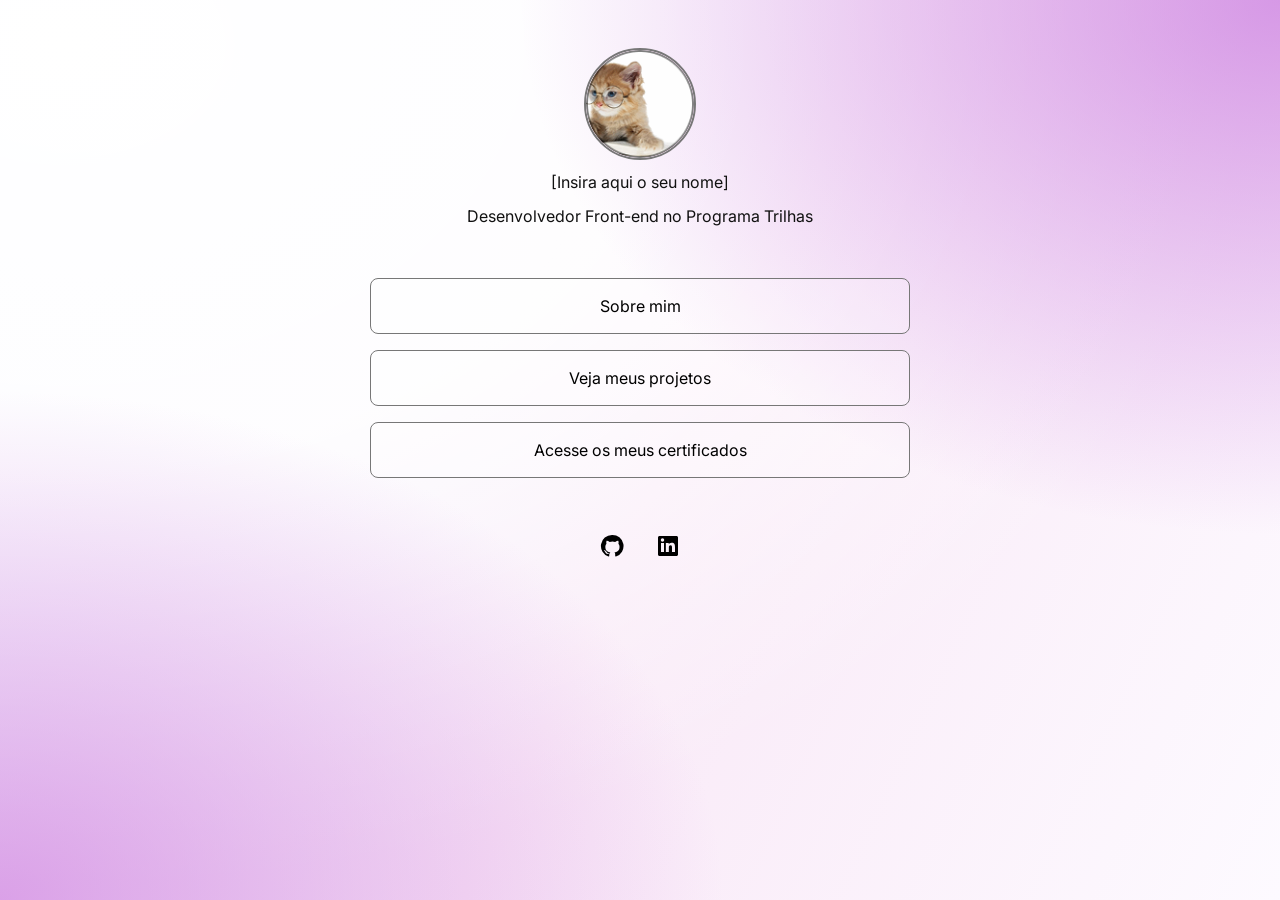
==== portfolio_figma/index.html @ 00ce60fe "Commit with code" ====
<!DOCTYPE html>
<html lang="pt-BR">
<head>
  <meta charset="UTF-8">
  <meta name="viewport" content="width=device-width, initial-scale=1.0">
  <title>Portfólio | Seu nome</title>
  <link rel="stylesheet" href="style.css">
</head>
<body>
  <main class="container">
    <header class="perfil">
      <img class="avatar" src="images/avatar.png" alt="Foto de perfil">
      <h1>[Insira aqui o seu nome]</h1>
      <p class="cargo">Desenvolvedor Front-end no Programa Trilhas</p>
    </header>

    <nav class="links-principais" aria-label="Navegação principal">
      <a class="botao" href="./sobre.html">Sobre mim</a>
      <a class="botao" href="./projetos.html">Veja meus projetos</a>
      <a class="botao" href="#certificados">Acesse os meus certificados</a>
    </nav>



    <footer class="redes-sociais">
      <a href="https://github.com/" aria-label="GitHub" title="GitHub" target="_blank" rel="noopener noreferrer">
        <svg viewBox="0 0 24 24" aria-hidden="true"><path d="M12 .9a11.1 11.1 0 0 0-3.51 21.63c.55.1.76-.24.76-.53v-2.08c-3.1.67-3.75-1.32-3.75-1.32-.5-1.28-1.24-1.62-1.24-1.62-1.01-.69.08-.68.08-.68 1.12.08 1.71 1.15 1.71 1.15 1 .1.76 2.02 3.67 2.25.1-.71.39-1.2.7-1.48-2.48-.28-5.09-1.24-5.09-5.53 0-1.22.44-2.22 1.15-3-.12-.28-.5-1.42.11-2.96 0 0 .94-.3 3.06 1.15a10.6 10.6 0 0 1 5.57 0c2.12-1.45 3.06-1.15 3.06-1.15.61 1.54.23 2.68.11 2.96.72.78 1.15 1.78 1.15 3 0 4.3-2.61 5.25-5.1 5.52.4.35.75 1.03.75 2.08V22c0 .29.2.63.77.52A11.1 11.1 0 0 0 12 .9Z"/></svg>
      </a>
      <a href="https://www.linkedin.com/" aria-label="LinkedIn" title="LinkedIn" target="_blank" rel="noopener noreferrer">
        <svg viewBox="0 0 24 24" aria-hidden="true"><path d="M20.45 2H3.55C2.69 2 2 2.68 2 3.52v16.96c0 .84.69 1.52 1.55 1.52h16.9c.85 0 1.55-.68 1.55-1.52V3.52c0-.84-.7-1.52-1.55-1.52ZM8 18H5V9h3v9ZM6.5 7.77a1.74 1.74 0 1 1 0-3.48 1.74 1.74 0 0 1 0 3.48ZM19 18h-3v-4.38c0-1.05-.02-2.4-1.46-2.4-1.47 0-1.69 1.14-1.69 2.32V18h-3V9h2.88v1.23h.04c.4-.7 1.38-1.44 2.84-1.44 3.04 0 3.39 2 3.39 4.6V18Z"/></svg>
      </a>
    </footer>
  </main>
</body>
</html>
---- portfolio_figma/style.css ----
@import url('https://fonts.googleapis.com/css2?family=Inter:wght@400;500;600&display=swap');

:root {
  --cor-principal: #d9a4df;
  --cor-texto: #111;
  --borda: #777;
  --largura-conteudo: 800px;
}

* {
  box-sizing: border-box;
}

html {
  scroll-behavior: smooth;
}

body {
  min-height: 100vh;
  margin: 0;
  padding: 48px 20px;
  color: var(--cor-texto);
  font-family: Inter, Arial, sans-serif;
  background:
    radial-gradient(ellipse at 100% 0%, rgba(197, 111, 220, .68), transparent 42%),
    radial-gradient(ellipse at 0% 100%, rgba(210, 132, 224, .72), transparent 40%),
    radial-gradient(ellipse at 5% 5%, #fff 0%, rgba(255,255,255,.9) 35%, transparent 70%),
    linear-gradient(115deg, #e8edff 0%, #f9e9f7 52%, #fdfaff 100%);
  background-attachment: fixed;
}

.container {
  width: min(100%, var(--largura-conteudo));
  margin: 0 auto;
}

.perfil {
  text-align: center;
}

.avatar {
  display: block;
  width: 112px;
  height: 112px;
  margin: 0 auto 12px;
  object-fit: cover;
  border: 2px solid var(--borda);
  border-radius: 50%;
  background: #fff;
}

h1 {
  margin: 0 0 12px;
  font-size: 16px;
  font-weight: 400;
}

.cargo {
  margin: 0;
  font-size: 16px;
  line-height: 1.6;
}

.links-principais {
  display: grid;
  gap: 16px;
  margin: 48px auto 0;
  width: min(100%, 540px);
}

.botao {
  display: block;
  padding: 17px 20px;
  border: 1px solid var(--borda);
  border-radius: 8px;
  background: rgba(255, 255, 255, .22);
  color: #000;
  text-align: center;
  text-decoration: none;
  transition: background .2s, transform .2s;
}

.botao:hover {
  background: rgba(255, 255, 255, .5);
  transform: translateY(-2px);
}

.secao {
  margin-top: 56px;
  scroll-margin-top: 24px;
}

.secao h2 {
  margin: 0 0 18px;
  font-size: 22px;
  text-align: center;
}

.secao p {
  margin: 0;
  line-height: 1.6;
  text-align: center;
}

.sobre {
  margin-top: 56px;
}

.grade-projetos {
  display: grid;
  grid-template-columns: repeat(2, minmax(0, 1fr));
  gap: 16px;
}

.projeto {
  min-width: 0;
  padding: 16px;
  border: 1px solid var(--borda);
  border-radius: 8px;
  background: rgba(255, 255, 255, .22);
}

.imagem-projeto {
  width: 100%;
  aspect-ratio: 2.75 / 1;
  margin-bottom: 12px;
  border-radius: 2px;
  background-color: #f7f7f7;
  background-image:
    linear-gradient(45deg, #e8e8e8 25%, transparent 25%),
    linear-gradient(-45deg, #e8e8e8 25%, transparent 25%),
    linear-gradient(45deg, transparent 75%, #e8e8e8 75%),
    linear-gradient(-45deg, transparent 75%, #e8e8e8 75%);
  background-size: 44px 44px;
  background-position: 0 0, 0 22px, 22px -22px, -22px 0;
}

.projeto a {
  color: #111;
  font-size: 14px;
}

.redes-sociais {
  display: flex;
  justify-content: center;
  align-items: center;
  gap: 32px;
  margin: 56px 0 16px;
}

.redes-sociais a {
  display: inline-flex;
  width: 24px;
  height: 24px;
  color: #000;
}

.redes-sociais svg {
  width: 100%;
  height: 100%;
  fill: currentColor;
}

@media (max-width: 600px) {
  body {
    padding: 36px 18px;
  }

  .links-principais {
    margin-top: 36px;
  }

  .grade-projetos {
    grid-template-columns: 1fr;
  }

  .secao {
    margin-top: 42px;
  }
}
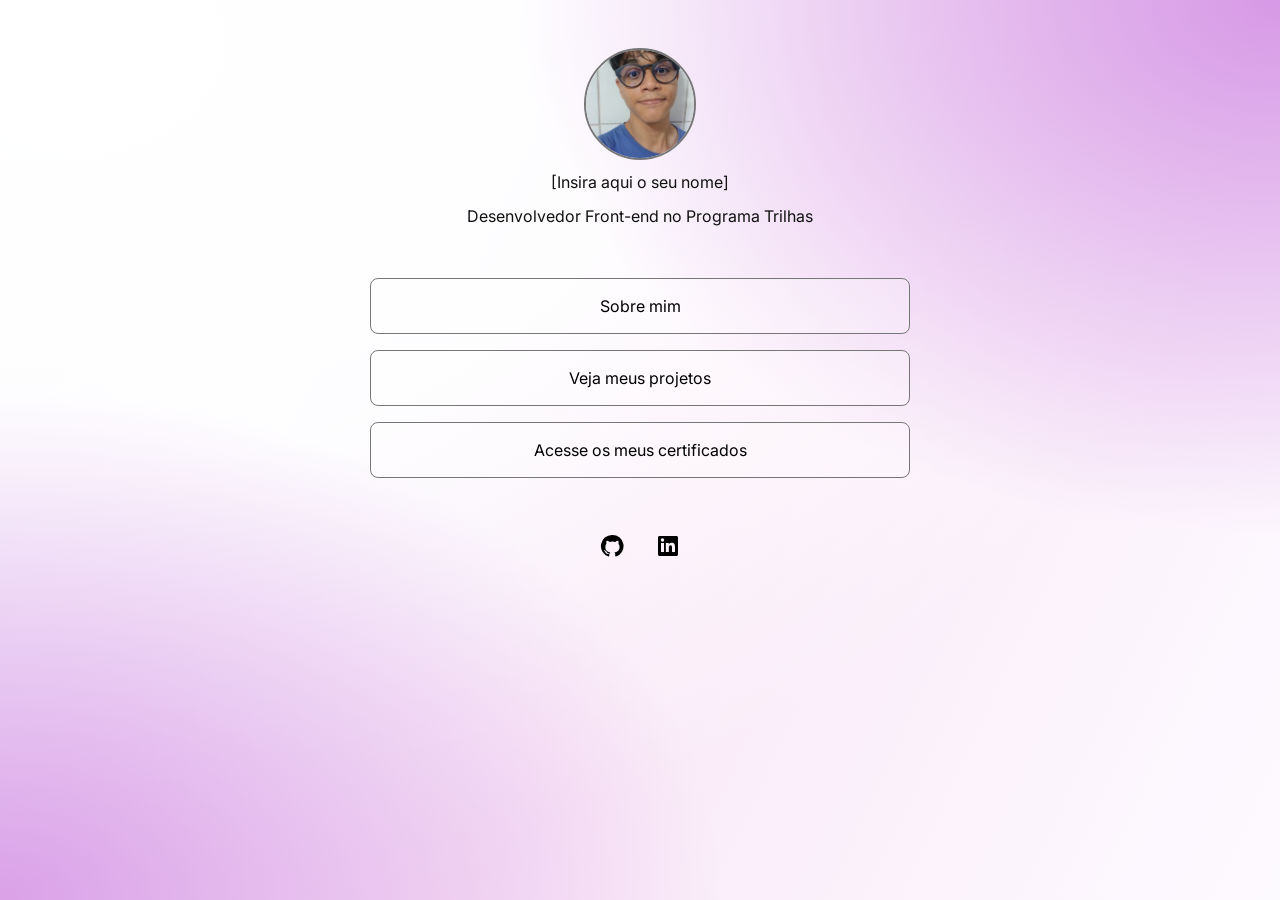
==== commit 1ea20fc4: "Commit 13/10/2026 novo" ====
--- a/portfolio_figma/index.html
+++ b/portfolio_figma/index.html
@@ -9,7 +9,7 @@
 <body>
   <main class="container">
     <header class="perfil">
-      <img class="avatar" src="images/avatar.png" alt="Foto de perfil">
+      <img class="avatar" src="images/photo.jpg" alt="Foto de perfil">
       <h1>[Insira aqui o seu nome]</h1>
       <p class="cargo">Desenvolvedor Front-end no Programa Trilhas</p>
     </header>
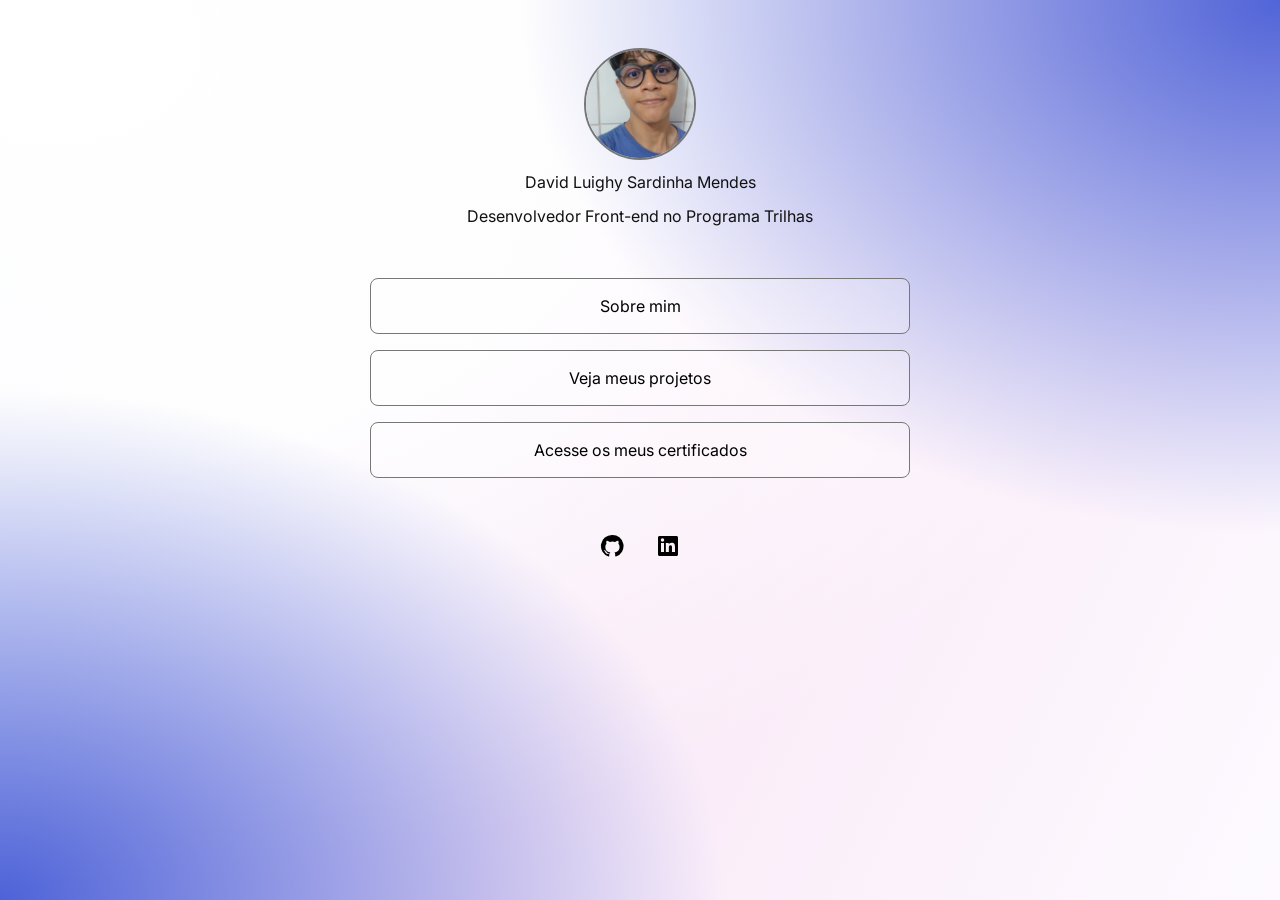
==== commit 21cfb188: "Commit 15/10/2026 color" ====
--- a/portfolio_figma/index.html
+++ b/portfolio_figma/index.html
@@ -3,21 +3,21 @@
 <head>
   <meta charset="UTF-8">
   <meta name="viewport" content="width=device-width, initial-scale=1.0">
-  <title>Portfólio | Seu nome</title>
+  <title>Portfólio | David </title>
   <link rel="stylesheet" href="style.css">
 </head>
 <body>
   <main class="container">
     <header class="perfil">
       <img class="avatar" src="images/photo.jpg" alt="Foto de perfil">
-      <h1>[Insira aqui o seu nome]</h1>
+      <h1>David Luighy Sardinha Mendes</h1>
       <p class="cargo">Desenvolvedor Front-end no Programa Trilhas</p>
     </header>
 
     <nav class="links-principais" aria-label="Navegação principal">
       <a class="botao" href="./sobre.html">Sobre mim</a>
       <a class="botao" href="./projetos.html">Veja meus projetos</a>
-      <a class="botao" href="#certificados">Acesse os meus certificados</a>
+      <a class="botao" href="https://drive.google.com/drive/folders/18UTAjmA32Gh2TBk0q1Acv9cOPw-B5Gsv?usp=drive_link">Acesse os meus certificados</a>
     </nav>
 
 
--- a/portfolio_figma/style.css
+++ b/portfolio_figma/style.css
@@ -1,7 +1,7 @@
 @import url('https://fonts.googleapis.com/css2?family=Inter:wght@400;500;600&display=swap');
 
 :root {
-  --cor-principal: #d9a4df;
+  --cor-principal: rgba(1, 34, 199, 0.68);
   --cor-texto: #111;
   --borda: #777;
   --largura-conteudo: 800px;
@@ -22,8 +22,8 @@
   color: var(--cor-texto);
   font-family: Inter, Arial, sans-serif;
   background:
-    radial-gradient(ellipse at 100% 0%, rgba(197, 111, 220, .68), transparent 42%),
-    radial-gradient(ellipse at 0% 100%, rgba(210, 132, 224, .72), transparent 40%),
+    radial-gradient(ellipse at 100% 0%, rgba(1, 34, 199, 0.68), transparent 42%),
+    radial-gradient(ellipse at 0% 100%, rgba(1, 34, 199, 0.68), transparent 40%),
     radial-gradient(ellipse at 5% 5%, #fff 0%, rgba(255,255,255,.9) 35%, transparent 70%),
     linear-gradient(115deg, #e8edff 0%, #f9e9f7 52%, #fdfaff 100%);
   background-attachment: fixed;
